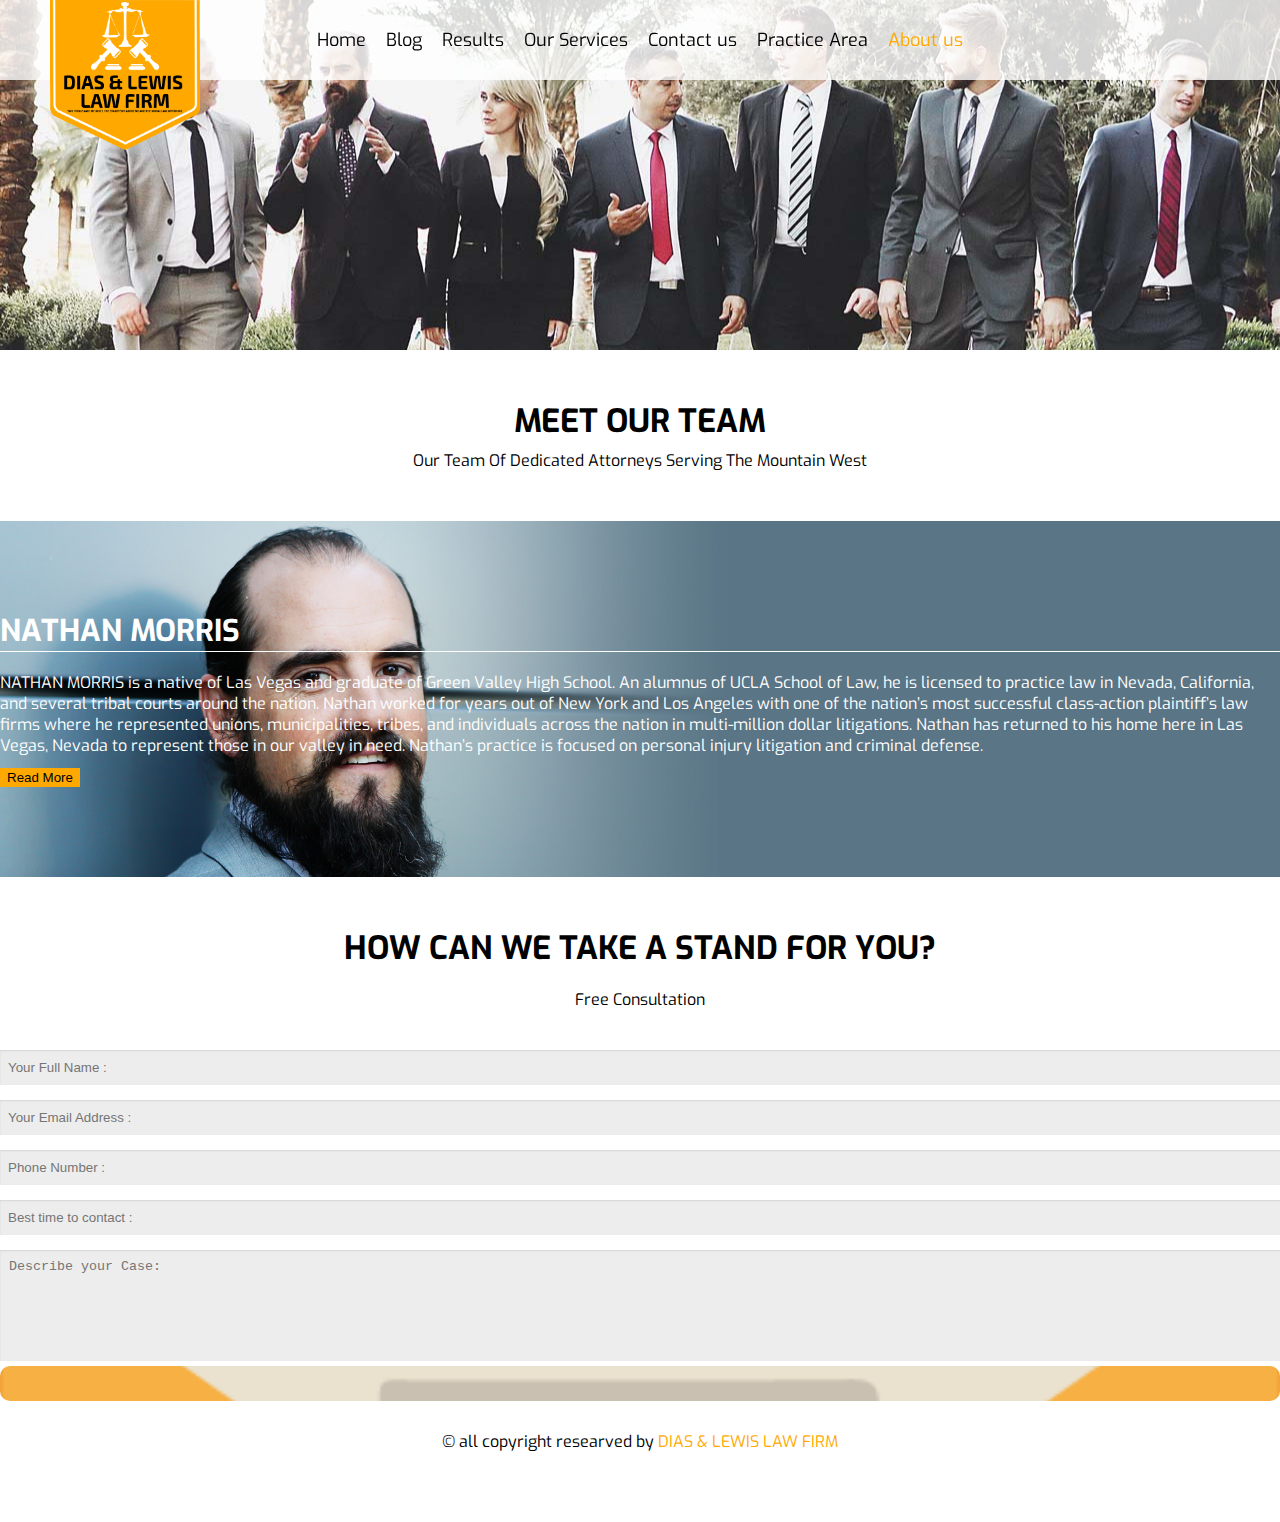
==== about.html @ 4ba5e69d "About us , Contact us , and Our service page complete" ====
<!DOCTYPE html>
<html lang="en">
<head>
	<meta charset="UTF-8">
	<title>Lower</title>

	<!-- Google front -->

	<link href="https://fonts.googleapis.com/css?family=Exo" rel="stylesheet">

	<!-- Font awesome -->
	<link rel="stylesheet" href="asserts/css/font-awesome.min.css">

	<!-- Bootsrap stylesheet -->
	<link rel="stylesheet" href="https://maxcdn.bootstrapcdn.com/bootstrap/4.0.0-beta.2/css/bootstrap.min.css" integrity="sha384-PsH8R72JQ3SOdhVi3uxftmaW6Vc51MKb0q5P2rRUpPvrszuE4W1povHYgTpBfshb" crossorigin="anonymous">

	<!-- Owl coursel -->
	<link rel="stylesheet" href="asserts/css/owl.carousel.min.css">

	<link rel="stylesheet" href="asserts/css/owl.theme.default.min.css">


	<link rel="stylesheet" href="asserts/css/style.css">

</head>
<body>


<!-- menu area -->

<nav>
	<div class="container">
		<!-- logo area -->
		<div class="logo">
			<a href="index.html"><img src="asserts/images/logo.png" alt=""></a>
		</div>

		<!-- Menu area -->
		<ul>
			<li><a href="index.html">Home</a></li>

			<li><a href="blog.html">Blog</a></li>

			<li><a href="#">Results</a></li>
			<li><a href="service.html">Our Services</a></li>

			<li><a href="contact.html">Contact us</a></li>
			<li><a href="#">Practice Area</a></li>
			<li><a class="active" href="about.html">About us</a></li>
		</ul>
	</div>
</nav>

<!-- Banner area start -->


<div style="background-image: url('asserts/images/home-banner.jpg');" class="banner-area">
	<div class="container">

	</div>
</div>


<!-- page heading  -->
<div class="about-page-title">
	<div class="header-text">
		<h1>Meet Our Team</h1>
		<p>Our Team Of Dedicated Attorneys Serving The Mountain West</p>
	</div>
</div>


<div style="background-image: url('asserts/images/about1.jpg');"  class="about-page-area">
	<div class="container">

		<div class="row about-row-rapping">
			<div class="col-md-6 about-page">
			</div>
			<div class="col-md-6 about-page">
				<div class="about-page-content">
					<h2>Nathan Morris</h2>
					<p>NATHAN MORRIS is a native of Las Vegas and graduate of Green Valley High School. An alumnus of UCLA School of Law, he is licensed to practice law in Nevada, California, and several tribal courts around the nation. Nathan worked for years out of New York and Los Angeles with one of the nation’s most successful class-action plaintiff’s law firms where he represented unions, municipalities, tribes, and individuals across the nation in multi-million dollar litigations. Nathan has returned to his home here in Las Vegas, Nevada to represent those in our valley in need. Nathan’s practice is focused on personal injury litigation and criminal defense.</p>
				</div>
				<button class="btn btn-success">Read More</button>
			</div>
		</div>

		


	</div>

</div>













<!-- footer area start -->

<footer>
	<div class="container">
		<div class="footer-title">
			<h1>HOW CAN WE TAKE A STAND FOR YOU?</h1>

			
			<p>Free Consultation</p>
		</div>

		<div class="footer-contact-area">
			<form action="">
				<div class="row">
					
					<div class="col-md-3 input-top">
						<input placeholder="Your Full Name :" type="text">

					</div>
					<div class="col-md-3 input-top">

						<input placeholder="Your Email Address :" type="email">

					</div>

					<div class="col-md-3 input-top">

						<input placeholder="Phone Number :" type="number">

					</div>
					<div class="col-md-3 input-top">

						<input placeholder="Best time to contact :" type="number">

					</div>

				</div>
				<div class="row">
					<div class="col-md-10 input-bottom">
						
						<textarea placeholder="Describe your Case:"></textarea>

					</div>
					<div class="col-md-2 input-bottom">

						<input type="submit">

					</div>

				</div>
			</form>
		</div>
	</div>

	<div class="container">
		<div class="copyright-area">
			<div class="copyright-text">
				<p>	&copy; all copyright researved by <span> DIAS &amp; LEWIS LAW FIRM </span></p>
			</div>
		</div>
	</div>




</footer>


<!-- Bootsrap jquery and js -->

	<script src="https://code.jquery.com/jquery-3.2.1.slim.min.js" integrity="sha384-KJ3o2DKtIkvYIK3UENzmM7KCkRr/rE9/Qpg6aAZGJwFDMVNA/GpGFF93hXpG5KkN" crossorigin="anonymous"></script>
	
	<script src="https://cdnjs.cloudflare.com/ajax/libs/popper.js/1.12.3/umd/popper.min.js" integrity="sha384-vFJXuSJphROIrBnz7yo7oB41mKfc8JzQZiCq4NCceLEaO4IHwicKwpJf9c9IpFgh" crossorigin="anonymous"></script>
	
	<script src="https://maxcdn.bootstrapcdn.com/bootstrap/4.0.0-beta.2/js/bootstrap.min.js" integrity="sha384-alpBpkh1PFOepccYVYDB4do5UnbKysX5WZXm3XxPqe5iKTfUKjNkCk9SaVuEZflJ" crossorigin="anonymous"></script>


	<!-- Owl Carousel -->

	<script src="asserts/js/owl.carousel.min.js" type="text/javascript"></script>

    <script>

		var owl = $('.owl-carousel');
		owl.owlCarousel({
			items:1,
		    lazyLoad:true,
		    margin:10,
		    autoplay:true,
		    center:true,
		    lazyContent:true,			
		});
		// Go to the next item
		$('.owl-next').click(function() {
		    owl.trigger('next.owl.carousel');
		});
		// Go to the previous item
		$('.owl-prev').click(function() {
		    // With optional speed parameter
		    // Parameters has to be in square bracket '[]'
		    owl.trigger('prev.owl.carousel', [300]);
		});

    </script>


	
</body>
</html>
---- asserts/css/style.css ----
body{
	font-family: 'Exo', sans-serif;
}
body,a,div,nav,ul,li,p,h1,h2,h3,h4,h5,h6{
	margin: 0px;
	padding: 0px;
}

nav{
	background-color: rgba(255,255,255,.80);
	position: fixed;
	top: 0px;
	left: 0px;
	width: 100%;
	padding: 20px 0px;
	z-index: 999;

}

nav ul{
	list-style: none;
	text-align: center;
}

nav .logo{
	position: absolute;
	top: 0px;
	left: 50px;

}
nav .logo img{
	width: 150px;
	height: 150px;

}

nav ul li{
	display: inline-block;
}
nav ul li a{
	display: block;
	color:black;
	font-size: 18px;
	padding: 8px;
	text-decoration: none;
	transition: .5s;
}

nav ul li:hover a{
	text-decoration: none;
	color: #DF7E1B;
}
ul li a.active{
	color:#FFA900;
}
/*Banner area*/
.banner-area{
	overflow: hidden;
	padding: 250px 0px 100px 0px;
	background-position: 40% 30%;
	background-repeat: no-repeat;
}

.banner-content{
	background-color: rgba(0,0,0,.5);
	color:white;
	width: 50%;
	margin: auto;
	padding: 50px;
}


.banner-content-text h1{
	
	font-weight: bold;
	margin-bottom: 10px;
}
.banner-content-text p{
	margin-bottom: 5px;
}

.learn-more button:last-child{
	border: 1px solid transparent;
	padding: 5px 6px;
	outline: none;
	border-radius: 3px;

}

/*offer area*/

.offer-area{
	padding: 60px 0px;
}
.header-text{
	text-align: center;
}
.header-text h1{
	text-transform: uppercase;
}

.offer-content{
	
	background-position: center;
	-webkit-background-size: cover;
	background-size: cover;
	background-repeat: no-repeat;
	position: relative;
	width: 100%;
	margin-top: 40px;
	text-align: center;
	padding: 70px 0px;
	z-index: -1;
	margin-bottom: 8px;

}
.offer-content-area a:hover{
	text-decoration: none;
}

.shadow{
	position: absolute;
	top: 0px;
	left: 0px;
	width: 100%;
	height: 100%;
	content: '';
	box-shadow: inset 2px 2px 30px 0px rgba(0,1,1,.47);
	
}

.offer-content h4{
	color: black;
	
	font-size: 25px;
	font-weight: bold;
	text-transform: uppercase;
	margin-bottom: 8px;
}
.offer-content p{
	color: black;

}

/*Our area*/

.our-area{
	padding: 60px 0px;
	position: relative;
	background-image: url('../../asserts/images/who.jpg');
	background-position: center;
	-webkit-background-size: cover;
	background-repeat: no-repeat;
	background-size: cover;

}
.owl-carousel{
	margin-top: 20px;
	color:black;

		
}

.owl-carousel .item{
	margin-right: 20px;
	background-color: white;
	height: 100%;
	padding: 20px;	
	width: 100%;

}
.owl-carousel .item h1{
	color: black;
	text-transform: uppercase;
	text-align: center;
	padding: 8px 0px 35px 0px;

}
.owl-carousel .item p{
	text-align: justify;
	width: 80%;
	margin: auto;

}

/*owl coursel next prev*/
.owl-controls{

}
.owl-nav:after{
	clear: both;
	display: block;
	content: '';
}
.owl-prev{
	float: left;
	background-color: #FFA900;
	color:white;
	padding: 10px;
	margin-left: 20px;
	border-radius:40px 0px 0px 40px; 
	cursor: pointer;

}
.owl-prev span{
	text-align: center;

	
}

.owl-next{
	float: right;
	background-color: #FFA900;
	color:white;
	padding: 10px;
	margin-right: 20px;
	border-radius:0px 40px 40px 0px; 
	cursor: pointer;
}

.owl-nav{
	position: absolute;
	top: 50%;
	left: 0px;
	color:red;
	width: 100%;

}

/*cliant-area*/
.our-client-area{
	padding: 60px 0px;
}
.our-client-area .header-text{
	margin-bottom: 40px;
}

.our-cleaint{

}

.client-full-width:after{
	content: '';
	display: block;
	clear: both;

}
.client-full-width{
	width: 100%;
	background-color: #EDEDED;
	color: black;
	padding: 30px;

}

.client-full-width-left{
	width: 29%;
	float: left;
	margin-right: 10px;



}
.client-full-width-left h2{
	margin-bottom: 20px;
	text-align: center;

}
.client-full-width-left .img{
	width: 100%;
	height: 300px;
	margin-bottom: 10px;


}
.client-full-width-left .img img{
	width: 100%;
	height: 100%;
}

.client-full-width-right{
	width: 69%;
	float: left;
	border: 1px solid white;
	margin-top: 67px;
	padding: 60px 30px;

}
.client-full-width-right p:before{
	font-family: FontAwesome;
	content: "\f10d";
	font-weight: bold;
	font-size: 30px;
	color: white;
	margin-right: 5px;
	display: block;

}
.client-full-width-right p:after{
	font-family: FontAwesome;
	content: "\f10e";
	font-weight: bold;
	font-size: 30px;
	color: white;
	margin-left: 5px;
	display: block;

}

/*Blog area*/

.blog-area{

	padding: 60px 0px;
}
.blog-img{

/*	box-shadow: inset 2px 2px 30px 0px rgba(0,1,1,.47);
	position: relative;
	

	*/
}
.blog-bgc{
	background-color: #F3F3F3;
	margin-bottom: 30px;

}
.blog-left{

	box-shadow: inset 2px 2px 30px 0px rgba(0,1,1,.47);
	position: relative;
	background-repeat: no-repeat;
	background-position: 0 0;
	-webkit-background-size: contain;
	background-size: auto;


	

}
.blog-left:after{
	position: absolute;
	content: '';
	width: 0px;
	height: 0px;

	border-top: 15px solid transparent;
	border-bottom: 15px solid transparent;

	border-right: 15px solid #F3F3F3;
	top: 42%;
	right: 0px;	
}


.blog-img{
	width: 100%;
	height: 100%;
}
.blog-img img{
	width: 100%;
	height: 100%;
}



.blog-right{
	background-color: #F3F3F3;

}

.blog-content-area{


}
.blog-content{
	padding: 30px 20px;
}

.blog-content p:first-of-type{
	text-transform: uppercase;
	margin-bottom: 10px;
	
}
.blog-content >h3 a{
	text-transform: uppercase;
	text-decoration: none;
	font-weight: bold;
	display: block;
	margin-bottom: 5px;
	color: black;

	
}
.blog-content > h3+p{
	margin-bottom: 10px;
}



.blog-content p:first-of-type:before{
	content: '\f061';
	font-family: 'FontAwesome';
	margin-right: 5px;
	background-color: #B1B1B1;
	padding: 5px;
	border-radius: 50%;
	color: white;
	font-size: 11px;

}

.content-extra-area{
	width: 100%;

}
.content-extra-area:after{
	content: '';
	clear: both;
	display: block;
}
.blog-learn-more{
	float: left;
	width: 20%;

}
.content-share{
	float: left;
	width: 50%;
	margin-top: 5px;
}



.content-share:after{
	content: '';
	clear: both;
	display: block;
}

.content-share > strong{

	 float: left;
	 margin-right: 10px;
	 text-transform: uppercase;

	

}
.content-share > ul{

	list-style: none;
	text-align: center;

	float: left;

}
.content-share > ul li{
	display: inline-block;
}
.content-share > ul li a{
	
	color: #AFAFAF;

}

.pagination{
	width: 30%;
	margin: auto;
}
ul.pagination li{

}
ul.pagination li a{
	color: black;
}
.page-item.active .page-link{
	background-color: black;
	color: white;
	border:1px solid transparent;
}
.page-link:focus, .page-link:hover{
	color: black;
}

/*Contact us page*/
.contact-heder-text{
	padding: 30px 0px;
}

.contact-area{
	padding: 50px 0px;
	background-color: #EDEDED;
}
.contact-main-area{
	margin-bottom: 40px;
}
.contact-content{
	background-color: white;
	padding: 20px;
	transition: .5s;
}

.contact-content:hover{
	box-shadow: 0px 1px 10px black;
}

.contact-content h3{
	margin-bottom: 16px;
}

/*About page area*/

.about-page-title{

	padding: 50px 0px;
}
.about-page-title .header-text h1{
	margin-bottom: 8px;
}

.about-page-area{
	overflow: hidden;
	padding: 90px 0px;

	-webkit-background-size: cover;
	background-size: cover;
}

.about-page button{
	background-color: #FFA900;
	border: 1px solid transparent;

}
.about-page button:hover{
	background-color: #FFA900;
	border: 1px solid transparent;
}
.about-row-rapping{


}

.about-page-content{
	color:white;
	margin-bottom: 10px;

}
.about-page-content h2{

	font-size: 30px;
	margin-bottom: 20px;
	text-transform: uppercase;
	border-bottom-width:1px;
	border-bottom-style: solid;
	border-bottom-color: white;
}























/*Footer area*/

footer{
	padding: 50px 0px;


}
.footer-contact-area form{

}

.footer-title h1{	
	text-align: center;
	margin-bottom: 20px;
}
.footer-title p{	
	margin-bottom: 40px;
	text-align: center;
}

.input-top input{
	width: 100%;
	outline: none;
	padding: 10px 8px;
	margin-bottom: 15px;
	background-color: #ededed;
	border:0px;
	box-shadow: 0px 1px 2px rgba(0,0,0,.1) inset;
}

.input-bottom textarea{
	width: 100%;
	height: 100px;
	outline: none;
	padding-top:9px; 
	padding-left:9px; 
	border: 0px;
	background-color: #ededed;
	box-shadow: 0px 1px 2px rgba(0,0,0,.1) inset;	
}
.input-bottom input[type="submit"]{
	border: 0px;
	display: block;
	height: 100%;
	width: 100% !important;
	background-image: url('../../asserts/images/envelope.png');
	background-position: center;
	-webkit-background-size: cover;
	background-size: cover;
	padding: 10px;
	background-color: #DF7E18;
	text-indent: -999em;
	border-radius: 10px;
	cursor: pointer;
	outline: none;

}

/*copy right text*/
.copyright-text{
	text-align: center;
	padding: 20px;

	margin-top: 10px;
}
.copyright-text p span{
	
	color: #FFA900;
}
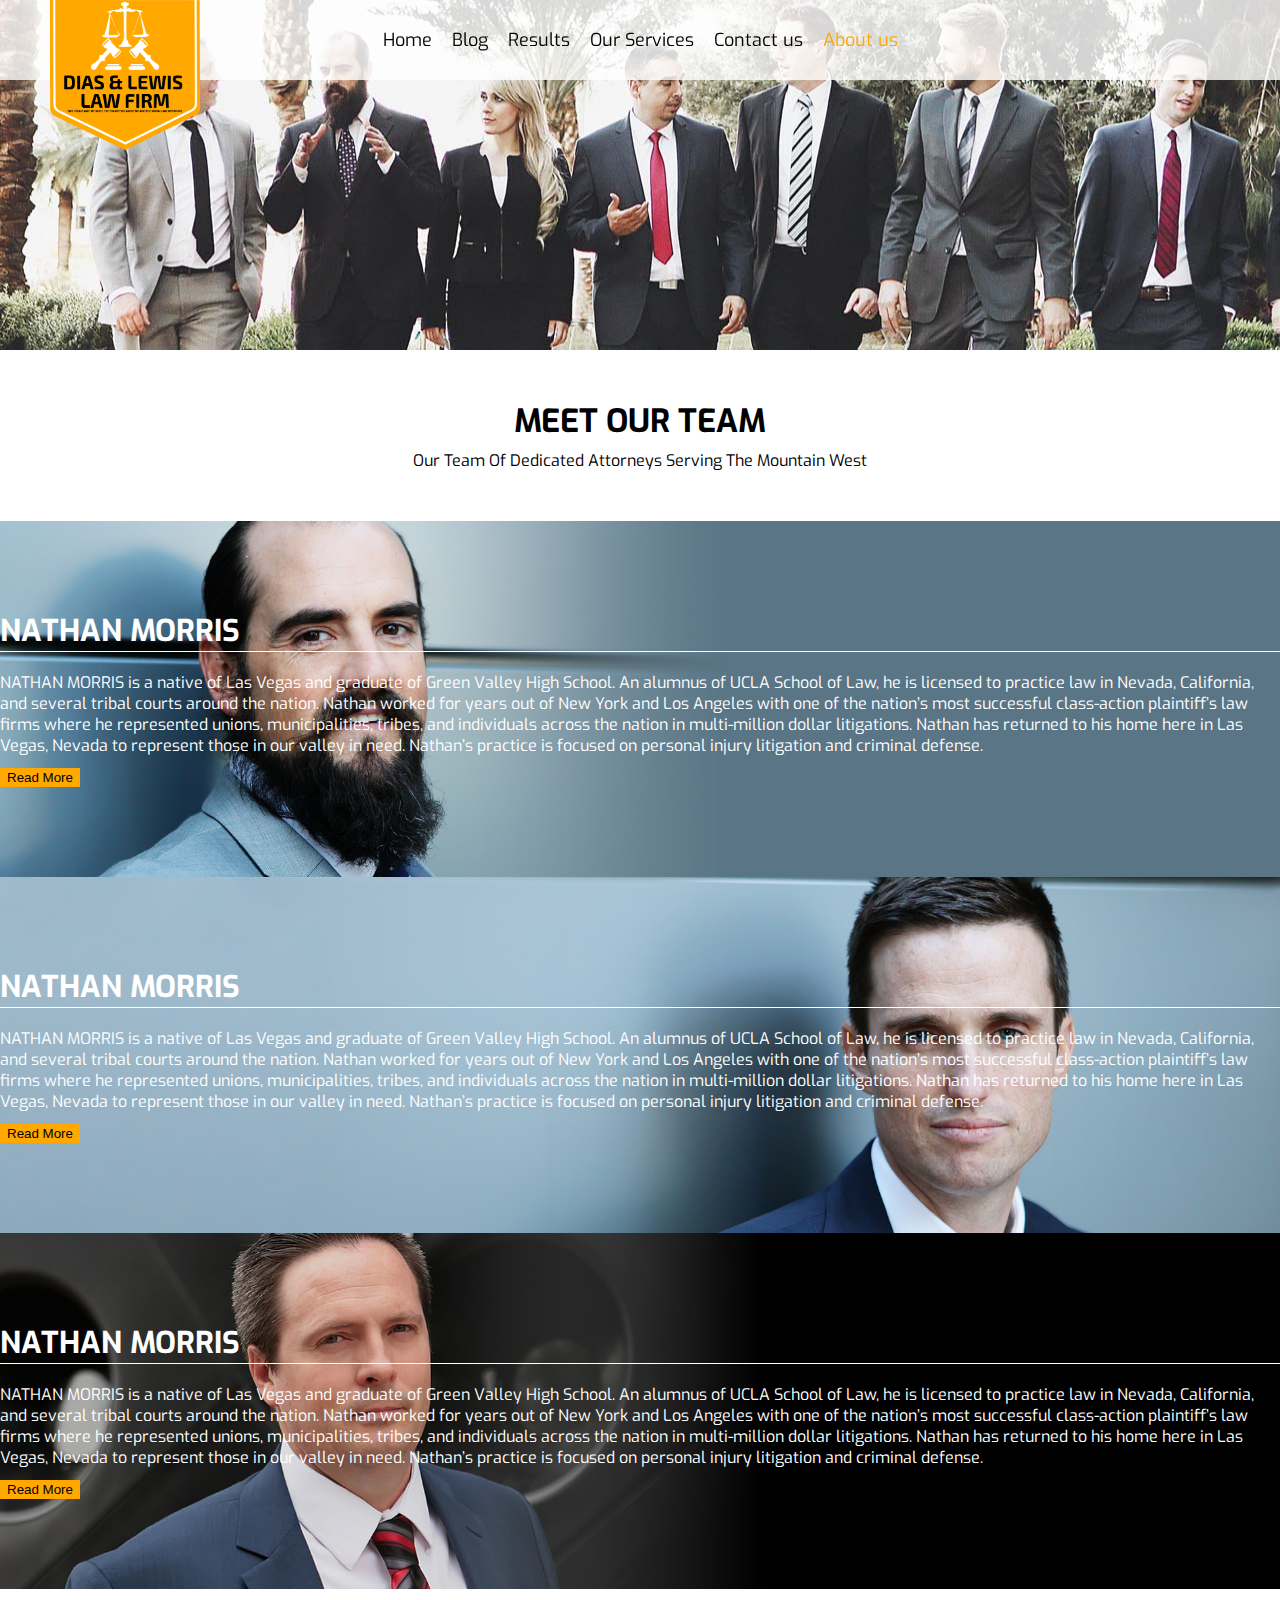
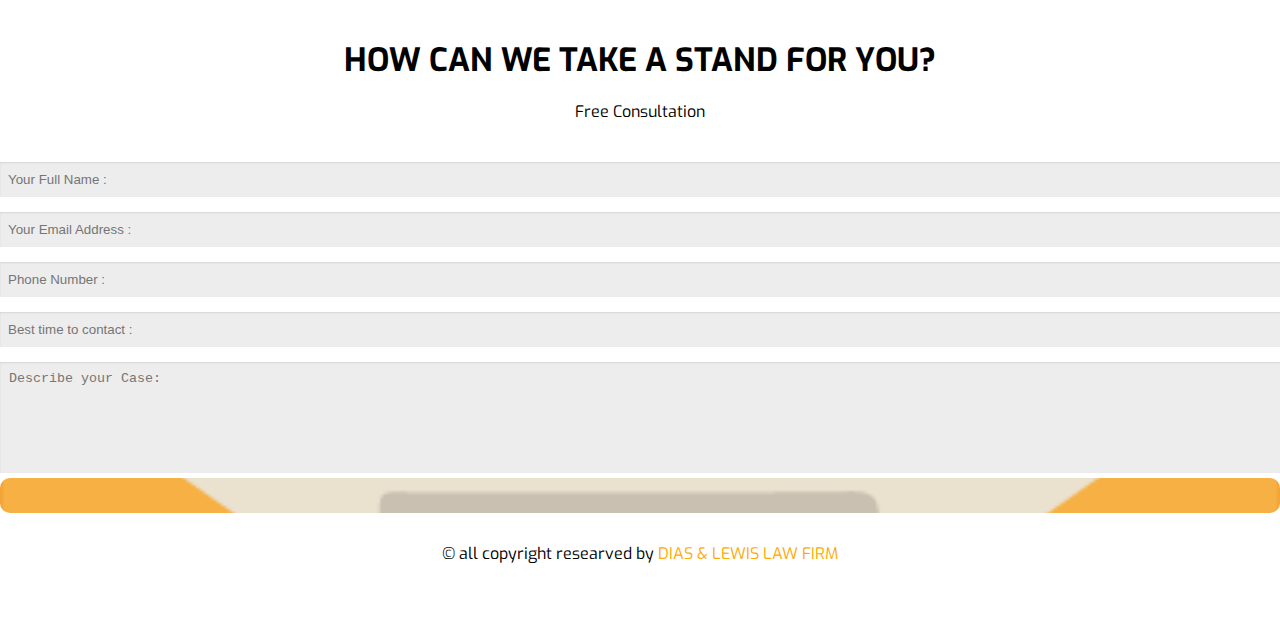
==== commit 2d655b95: "Without responsive all are complete" ====
--- a/about.html
+++ b/about.html
@@ -41,11 +41,11 @@
 
 			<li><a href="blog.html">Blog</a></li>
 
-			<li><a href="#">Results</a></li>
+			<li><a href="result.html">Results</a></li>
 			<li><a href="service.html">Our Services</a></li>
 
 			<li><a href="contact.html">Contact us</a></li>
-			<li><a href="#">Practice Area</a></li>
+	
 			<li><a class="active" href="about.html">About us</a></li>
 		</ul>
 	</div>
@@ -70,13 +70,11 @@
 </div>
 
 
-<div style="background-image: url('asserts/images/about1.jpg');"  class="about-page-area">
-	<div class="container">
-
-		<div class="row about-row-rapping">
-			<div class="col-md-6 about-page">
-			</div>
-			<div class="col-md-6 about-page">
+<div class="about-page-area">
+	<div  style="background-image: url('asserts/images/about1.jpg');"  class="row about-row-rapping">
+		<div class="col-md-6 about-page"></div>
+		<div class="col-md-6 about-page">
+			<div class="container">
 				<div class="about-page-content">
 					<h2>Nathan Morris</h2>
 					<p>NATHAN MORRIS is a native of Las Vegas and graduate of Green Valley High School. An alumnus of UCLA School of Law, he is licensed to practice law in Nevada, California, and several tribal courts around the nation. Nathan worked for years out of New York and Los Angeles with one of the nation’s most successful class-action plaintiff’s law firms where he represented unions, municipalities, tribes, and individuals across the nation in multi-million dollar litigations. Nathan has returned to his home here in Las Vegas, Nevada to represent those in our valley in need. Nathan’s practice is focused on personal injury litigation and criminal defense.</p>
@@ -84,11 +82,41 @@
 				<button class="btn btn-success">Read More</button>
 			</div>
 		</div>
-
-		
-
-
-	</div>
+	</div>
+
+
+	<div  style="background-image: url('asserts/images/about2.jpg');"  class="row about-row-rapping">
+		<div class="col-md-6 about-page">
+			<div class="container">
+				<div class="about-page-content">
+					<h2>Nathan Morris</h2>
+					<p>NATHAN MORRIS is a native of Las Vegas and graduate of Green Valley High School. An alumnus of UCLA School of Law, he is licensed to practice law in Nevada, California, and several tribal courts around the nation. Nathan worked for years out of New York and Los Angeles with one of the nation’s most successful class-action plaintiff’s law firms where he represented unions, municipalities, tribes, and individuals across the nation in multi-million dollar litigations. Nathan has returned to his home here in Las Vegas, Nevada to represent those in our valley in need. Nathan’s practice is focused on personal injury litigation and criminal defense.</p>
+				</div>
+				<button class="btn btn-success">Read More</button>
+			</div>
+		</div>
+
+		<div class="col-md-6 about-page"></div>
+	</div>
+
+	<div  style="background-image: url('asserts/images/about3.jpg');"  class="row about-row-rapping">
+
+		<div class="col-md-6 about-page">
+
+		</div>
+		<div class="col-md-6 about-page">
+			<div class="container">
+				<div class="about-page-content">
+					<h2>Nathan Morris</h2>
+					<p>NATHAN MORRIS is a native of Las Vegas and graduate of Green Valley High School. An alumnus of UCLA School of Law, he is licensed to practice law in Nevada, California, and several tribal courts around the nation. Nathan worked for years out of New York and Los Angeles with one of the nation’s most successful class-action plaintiff’s law firms where he represented unions, municipalities, tribes, and individuals across the nation in multi-million dollar litigations. Nathan has returned to his home here in Las Vegas, Nevada to represent those in our valley in need. Nathan’s practice is focused on personal injury litigation and criminal defense.</p>
+				</div>
+				<button class="btn btn-success">Read More</button>
+			</div>				
+		</div>
+
+	</div>
+
+
 
 </div>
 
--- a/asserts/css/style.css
+++ b/asserts/css/style.css
@@ -523,10 +523,9 @@
 
 .about-page-area{
 	overflow: hidden;
-	padding: 90px 0px;
-
-	-webkit-background-size: cover;
-	background-size: cover;
+
+
+
 }
 
 .about-page button{
@@ -539,6 +538,11 @@
 	border: 1px solid transparent;
 }
 .about-row-rapping{
+
+	-webkit-background-size: cover;
+	background-size: cover;
+	padding: 90px 0px;
+	background-position: left center;
 
 
 }
@@ -558,6 +562,107 @@
 	border-bottom-color: white;
 }
 
+
+/*Result page area*/
+
+.result-area{
+
+	padding: 60px 0px;
+	background-color: #EDEDED;
+}
+
+
+
+.result{
+
+	margin-top: 20px;
+}
+
+.result-content-area{
+
+	border: 1px solid #E6E6E6;
+	background-color: white;
+	padding: 20px;
+	box-shadow: 0 1px 2px rgba(0,0,0,0.1);
+}
+
+.result-content{
+
+}
+.result-content h5{
+
+	text-align: center;
+	margin-bottom: 15px;
+
+}
+
+
+.result-content-right-widgets{
+	
+
+}
+.result-content-right{
+	padding: 20px 0px;
+	border-bottom: 1px solid rgba(0,0,0,0.1);
+}
+.result-content-right-widgets .result-content-right:nth-child(1) {
+	padding-top: 0px;
+}
+
+.result-content-right h5{
+	margin-bottom: 10px;
+	text-transform: uppercase;
+
+
+	
+}
+.result-content-right ul{
+	list-style: none;
+}
+.result-content-right ul li{
+
+	
+}
+.result-content-right ul li:nth-last-child(1) a{
+	border-bottom: 1px solid transparent;	
+}
+
+.result-content-right ul li a{
+	color: black;
+	text-decoration: none;
+	border-bottom: 1px solid rgba(0,0,0,0.1);
+
+	padding: 5px;
+	display: block;
+	margin-bottom: 5px;
+}
+
+.result-img{
+	width: 80%;
+	margin: auto;
+
+}
+
+.result-img img{
+	width: 100%;
+	height: 100%;
+	margin-top: 30px;
+	margin-bottom: 30px;
+
+
+}
+
+.video{
+	margin-top: 20px;
+	width: 100%;
+	height: 300px;
+
+
+}
+.video iframe{
+	width: 100%;
+	height: 100%;
+}
 
 
 
@@ -651,4 +756,3 @@
 }
 
 
-
